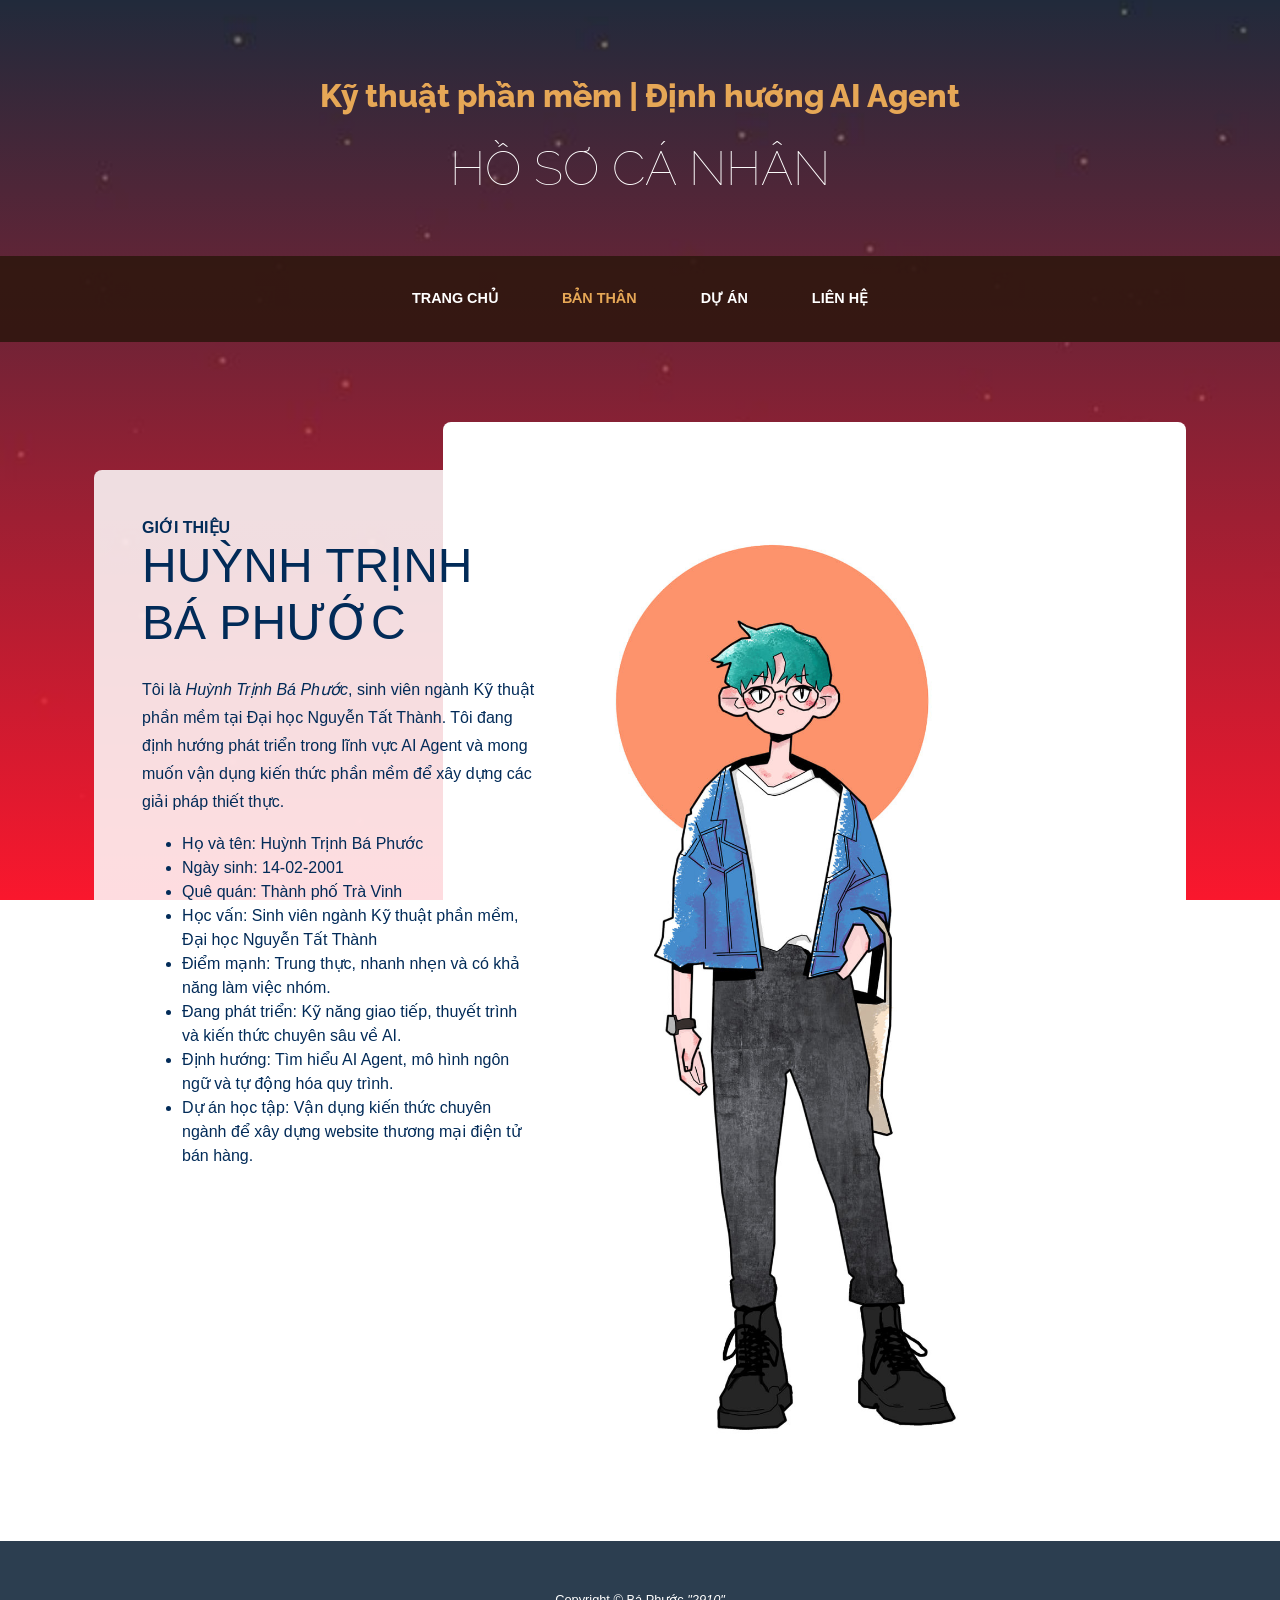
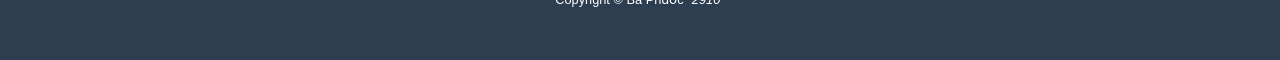
==== banthan.html @ 655784fc "Publish AI Agent portfolio website Co-authored-by: Copilot <223556219+Copilot@users.noreply.github.c" ====
<!DOCTYPE html>
<html lang="vi">

<head>

  <meta charset="utf-8">
  <meta name="viewport" content="width=device-width, initial-scale=1, shrink-to-fit=no">
  <meta name="description" content="">
  <meta name="author" content="">

  <title>Bá Phước</title>

  <!-- Bootstrap core CSS -->
  <link href="vendor/bootstrap/css/bootstrap.min.css" rel="stylesheet">
  <link rel="icon" type="image/x-icon" href="img/favicon.ico" />
  <!-- Custom fonts for this template -->
  <link href="https://fonts.googleapis.com/css?family=Raleway:100,100i,200,200i,300,300i,400,400i,500,500i,600,600i,700,700i,800,800i,900,900i" rel="stylesheet">
  <link href="https://fonts.googleapis.com/css?family=Lora:400,400i,700,700i" rel="stylesheet">

  <!-- Custom styles for this template -->
  <link href="css/business-casual.min.css" rel="stylesheet">

</head>

<body>

  <h1 class="site-heading text-center text-white d-none d-lg-block">
    <span class="site-heading-upper text-primary mb-3">Kỹ thuật phần mềm | Định hướng AI Agent</span>
    <span class="site-heading-lower1">HỒ SƠ CÁ NHÂN</span>
  </h1>

  <!-- Navigation -->
  <nav class="navbar navbar-expand-lg navbar-dark py-lg-4" id="mainNav">
    <div class="container">
      <a class="navbar-brand text-uppercase text-expanded font-weight-bold d-lg-none" href="index.html">Bá Phước</a>
      <button class="navbar-toggler" type="button" data-toggle="collapse" data-target="#navbarResponsive" aria-controls="navbarResponsive" aria-expanded="false" aria-label="Toggle navigation">
        <span class="navbar-toggler-icon"></span>
      </button>
      <div class="collapse navbar-collapse" id="navbarResponsive">
        <ul class="navbar-nav mx-auto">
          <li class="nav-item px-lg-4">
            <a class="nav-link text-uppercase text-expanded" href="index.html">Trang Chủ
              <span class="sr-only">(current)</span>
            </a>
          </li>
          <li class="nav-item active px-lg-4">
            <a class="nav-link text-uppercase text-expanded" href="banthan.html">Bản thân</a>
          </li>
          <li class="nav-item px-lg-4">
            <a class="nav-link text-uppercase text-expanded" href="thanhtich.html">Dự án</a>
          </li>
          <li class="nav-item px-lg-4">
            <a class="nav-link text-uppercase text-expanded" href="lienhe.html">Liên Hệ</a>
          </li>
        </ul>
      </div>
    </div>
  </nav>

  
  <section class="page-section clearfix">
    <div class="container">
      <div class="intro">
        <img class="intro-img img-fluid mb-3 mb-lg-0 rounded" src="img/213.jpg" alt="">
        <div class="intro-text left-0 text-primary1 bg-faded p-5 rounded">
          <h2 class="section-heading mb-4">
            <span class="section-heading-upper">Giới thiệu</span>
            <span class="section-heading-lower">Huỳnh Trịnh Bá Phước</span>
          </h2>
          <p>Tôi là <em>Huỳnh Trịnh Bá Phước</em>, sinh viên ngành Kỹ thuật phần mềm tại Đại học Nguyễn Tất Thành. Tôi đang định hướng phát triển trong lĩnh vực AI Agent và mong muốn vận dụng kiến thức phần mềm để xây dựng các giải pháp thiết thực.</p>
          <ul>
            <li>Họ và tên: Huỳnh Trịnh Bá Phước</li>
            <li>Ngày sinh: 14-02-2001</li>
            <li>Quê quán: Thành phố Trà Vinh</li>
            <li>Học vấn: Sinh viên ngành Kỹ thuật phần mềm, Đại học Nguyễn Tất Thành</li>
            <li>Điểm mạnh: Trung thực, nhanh nhẹn và có khả năng làm việc nhóm.</li>
            <li>Đang phát triển: Kỹ năng giao tiếp, thuyết trình và kiến thức chuyên sâu về AI.</li>
            <li>Định hướng: Tìm hiểu AI Agent, mô hình ngôn ngữ và tự động hóa quy trình.</li>
            <li>Dự án học tập: Vận dụng kiến thức chuyên ngành để xây dựng website thương mại điện tử bán hàng.</li>
                
          </ul>
        </div>
      </div>
    </div>
  </section>
  


  <footer class="footer text-faded text-center py-5">
    <div class="container">  
      <p class="m-0 small">Copyright &copy; Bá Phước <em>"2910"</em></p>
    </div>
  </footer>

  <!-- Bootstrap core JavaScript -->
  <script src="vendor/jquery/jquery.min.js"></script>
  <script src="vendor/bootstrap/js/bootstrap.bundle.min.js"></script>

</body>

</html>
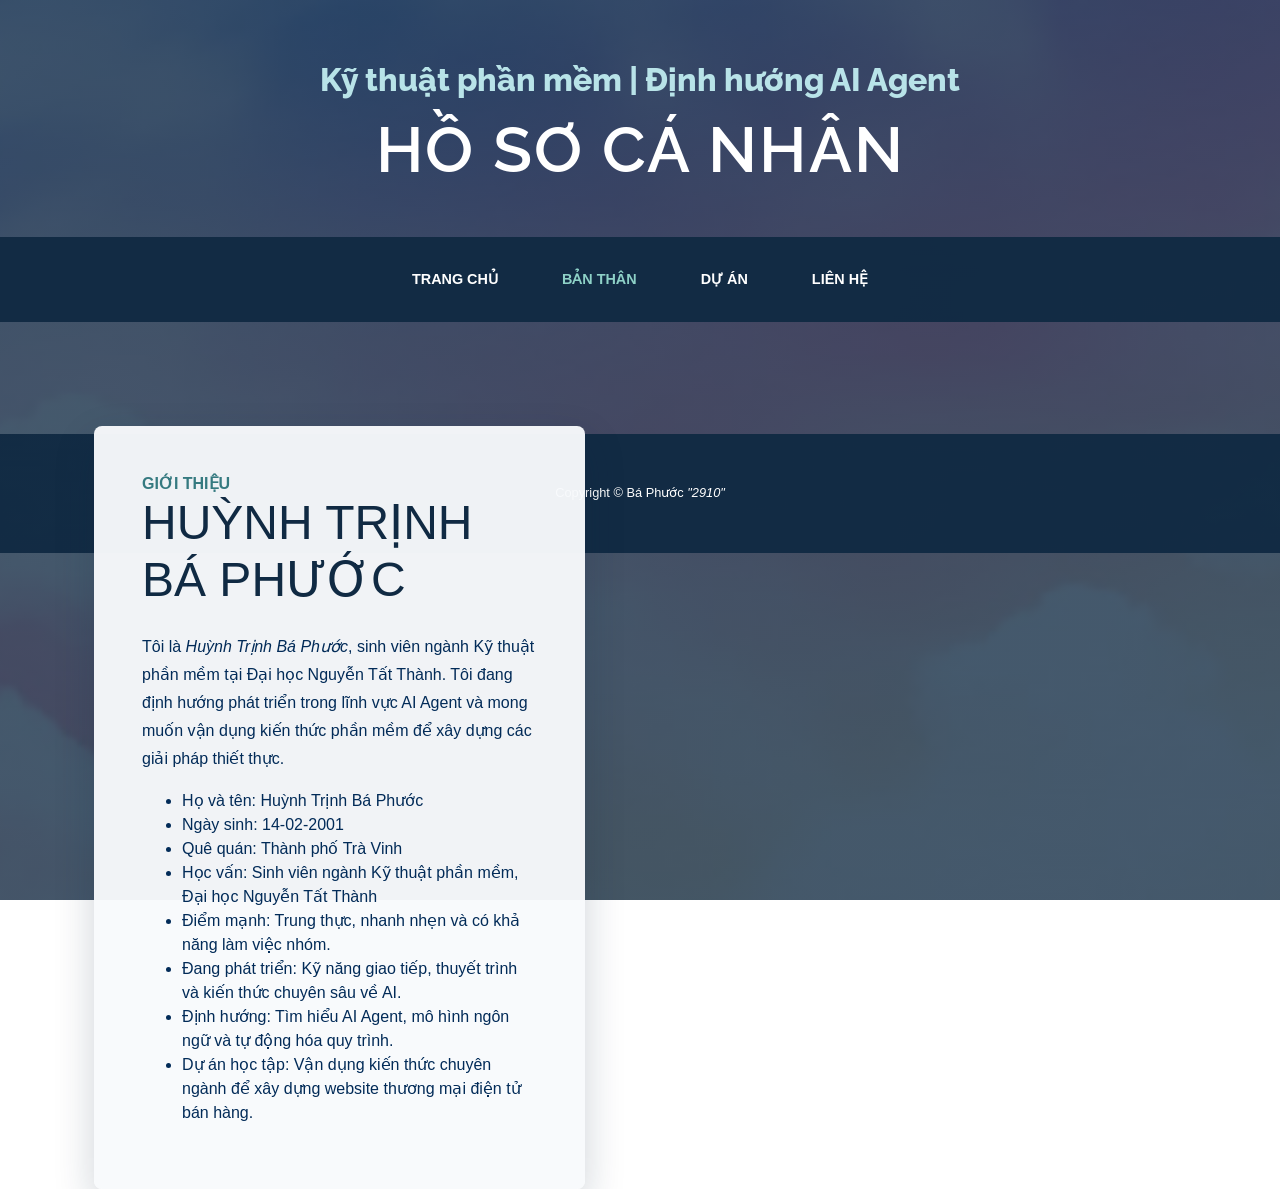
==== commit 567f2489: "Update portfolio theme and remove artwork gallery Apply a consistent navy and teal theme across prof" ====
--- a/banthan.html
+++ b/banthan.html
@@ -19,6 +19,7 @@
 
   <!-- Custom styles for this template -->
   <link href="css/business-casual.min.css" rel="stylesheet">
+  <link href="css/site-theme.css" rel="stylesheet">
 
 </head>
 
@@ -61,7 +62,7 @@
   <section class="page-section clearfix">
     <div class="container">
       <div class="intro">
-        <img class="intro-img img-fluid mb-3 mb-lg-0 rounded" src="img/213.jpg" alt="">
+        <img class="intro-img img-fluid mb-3 mb-lg-0 rounded" src="img/profile2.jpg" alt="">
         <div class="intro-text left-0 text-primary1 bg-faded p-5 rounded">
           <h2 class="section-heading mb-4">
             <span class="section-heading-upper">Giới thiệu</span>
--- a/css/site-theme.css
+++ b/css/site-theme.css
@@ -0,0 +1,111 @@
+body {
+  color: #243b53;
+  background-image: linear-gradient(rgba(16, 42, 67, 0.78), rgba(16, 42, 67, 0.78)), url("../img/54.jpg");
+  background-attachment: fixed;
+  background-position: center;
+  background-size: cover;
+}
+
+.site-heading {
+  margin-top: 4rem;
+  margin-bottom: 3rem;
+}
+
+.site-heading .site-heading-upper,
+.text-primary {
+  color: #b8e3e8 !important;
+}
+
+.site-heading .site-heading-lower1 {
+  color: #fff;
+  font-size: clamp(2rem, 5vw, 4rem);
+  font-weight: 600;
+  letter-spacing: 0.03em;
+  line-height: 1.2;
+}
+
+#mainNav,
+.footer {
+  background-color: rgba(16, 42, 67, 0.95);
+}
+
+#mainNav .navbar-brand,
+#mainNav .navbar-nav .nav-item.active .nav-link {
+  color: #8ed1c7;
+}
+
+#mainNav .navbar-nav .nav-item .nav-link:hover {
+  color: #b8e3e8;
+}
+
+.page-section {
+  margin-top: 3.5rem;
+  margin-bottom: 3.5rem;
+}
+
+.intro .intro-text,
+.cta .cta-inner,
+.bg-faded {
+  color: #243b53;
+  background-color: rgba(248, 250, 252, 0.96);
+  border-radius: 0.75rem;
+  box-shadow: 0 1rem 2.5rem rgba(16, 42, 67, 0.2);
+}
+
+.section-heading-upper {
+  color: #357a80;
+}
+
+.section-heading-lower {
+  color: #102a43;
+}
+
+.cta {
+  background-color: rgba(53, 122, 128, 0.94);
+}
+
+.cta .cta-inner:before {
+  border-color: rgba(248, 250, 252, 0.75);
+}
+
+.cta1 {
+  background-color: rgba(248, 250, 252, 0.94);
+}
+
+.btn-primary,
+.bg-primary,
+.contact-form.bg-primary {
+  color: #fff;
+  background-color: #1f5f68 !important;
+  border-color: #1f5f68;
+}
+
+.btn-primary:hover,
+.btn-primary:focus,
+.btn-primary:active {
+  background-color: #174850 !important;
+  border-color: #174850;
+}
+
+a {
+  color: #1f6871;
+}
+
+a:hover {
+  color: #174850;
+}
+
+.footer .text-faded {
+  color: rgba(255, 255, 255, 0.78);
+}
+
+@media (max-width: 991.98px) {
+  .site-heading {
+    margin-top: 3rem;
+    margin-bottom: 2rem;
+  }
+
+  .intro .intro-text {
+    padding: 2rem !important;
+  }
+}
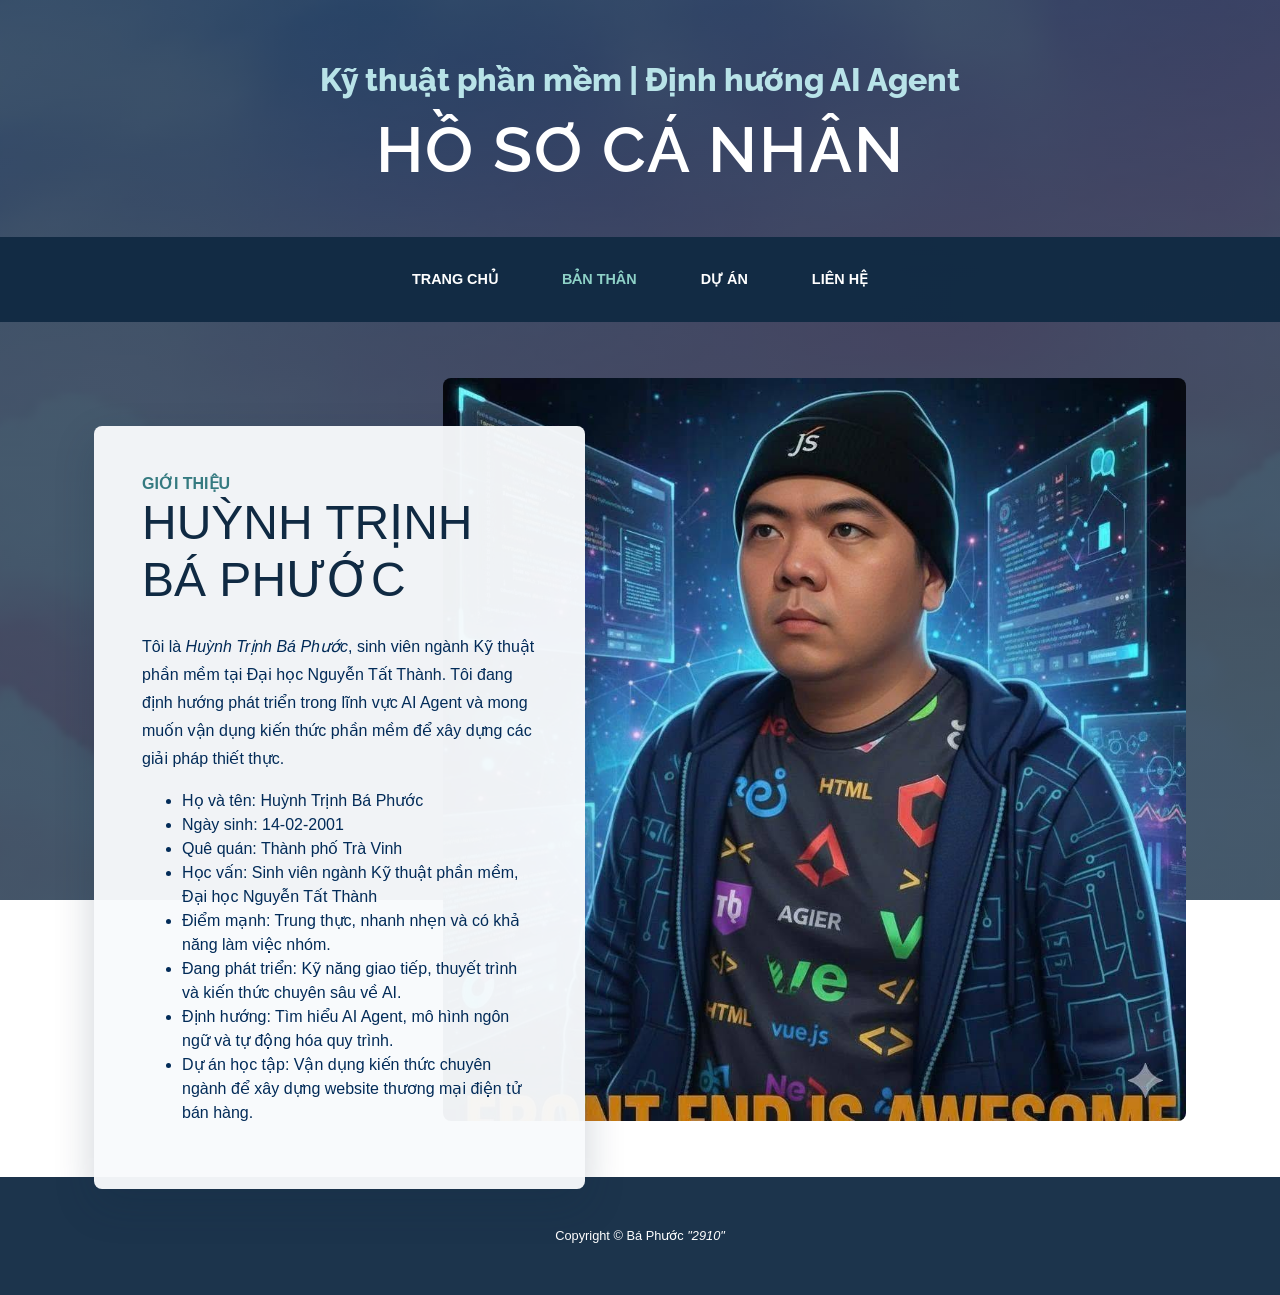
==== commit eb6909f3: "Update personal profile image Co-authored-by: Copilot <223556219+Copilot@users.noreply.github.com>" ====
--- a/banthan.html
+++ b/banthan.html
@@ -62,7 +62,7 @@
   <section class="page-section clearfix">
     <div class="container">
       <div class="intro">
-        <img class="intro-img img-fluid mb-3 mb-lg-0 rounded" src="img/profile2.jpg" alt="">
+        <img class="intro-img img-fluid mb-3 mb-lg-0 rounded" src="img/profile.jpg" alt="">
         <div class="intro-text left-0 text-primary1 bg-faded p-5 rounded">
           <h2 class="section-heading mb-4">
             <span class="section-heading-upper">Giới thiệu</span>
